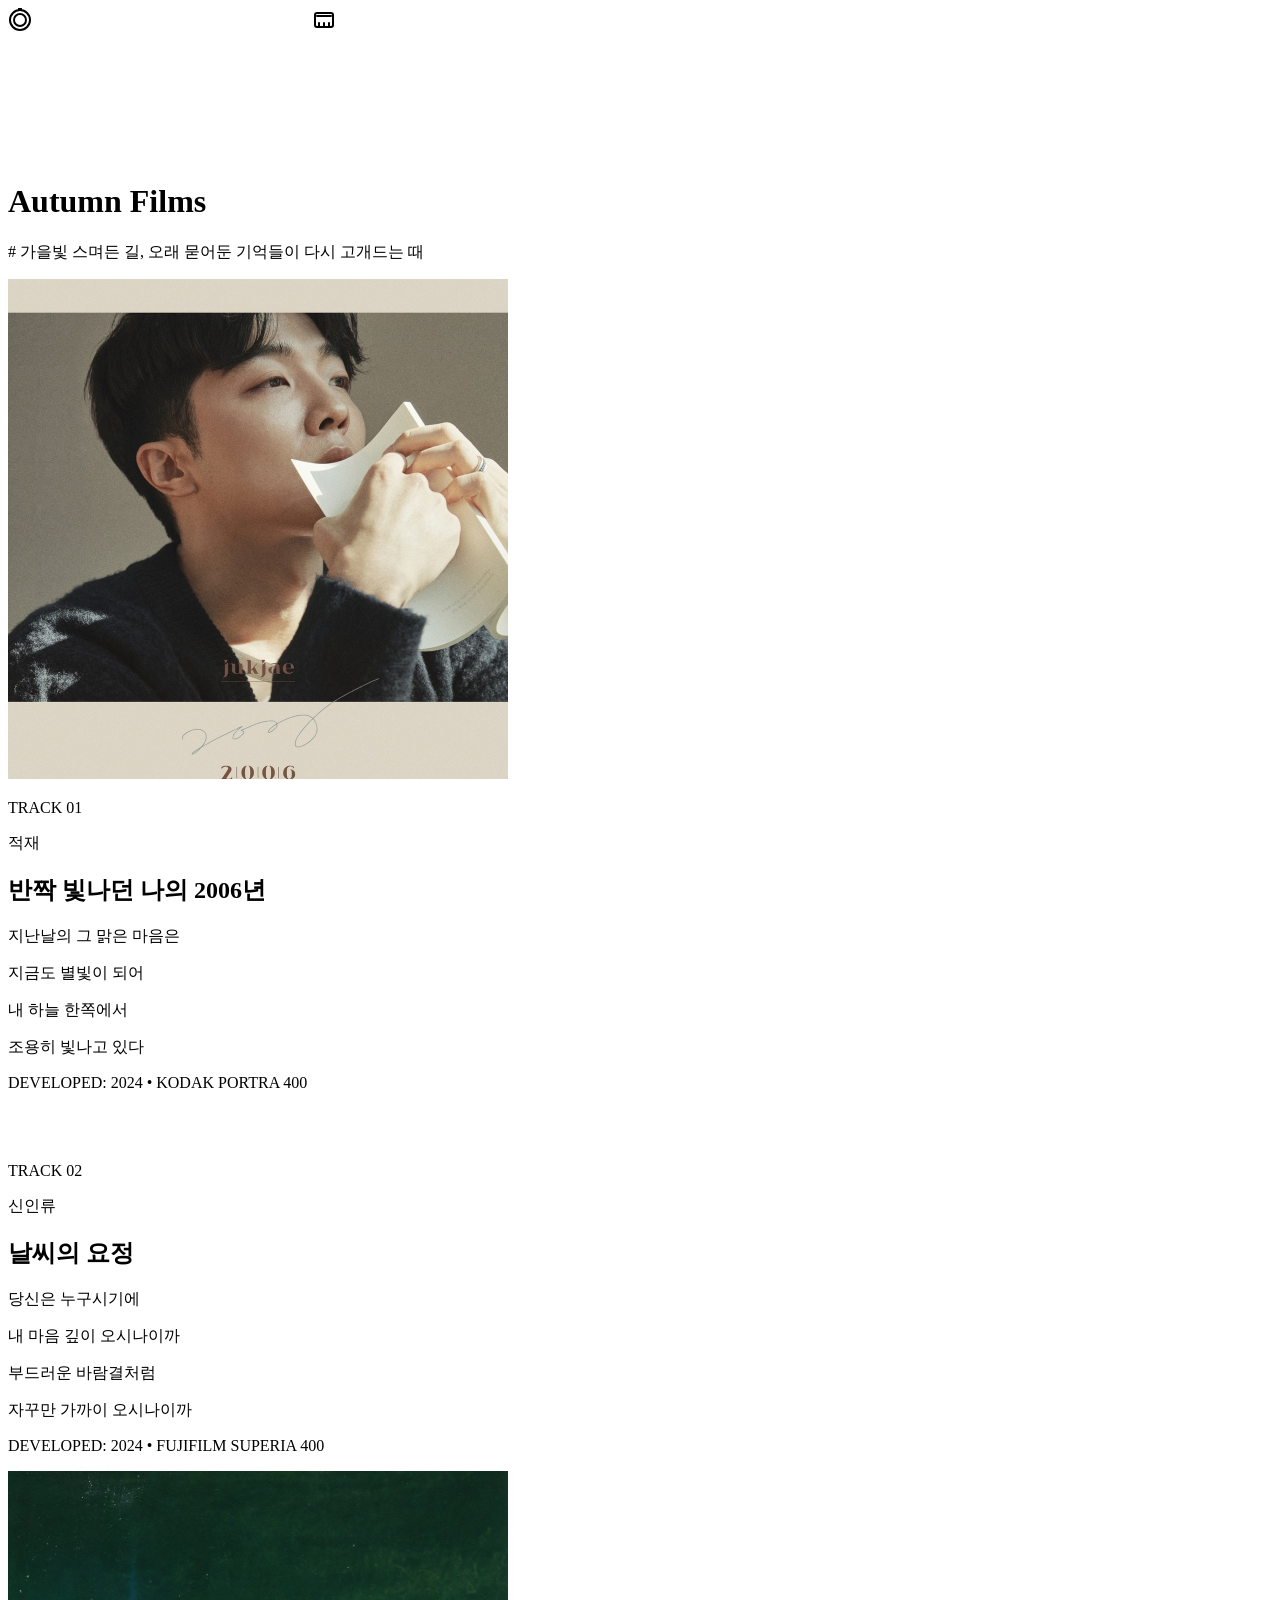
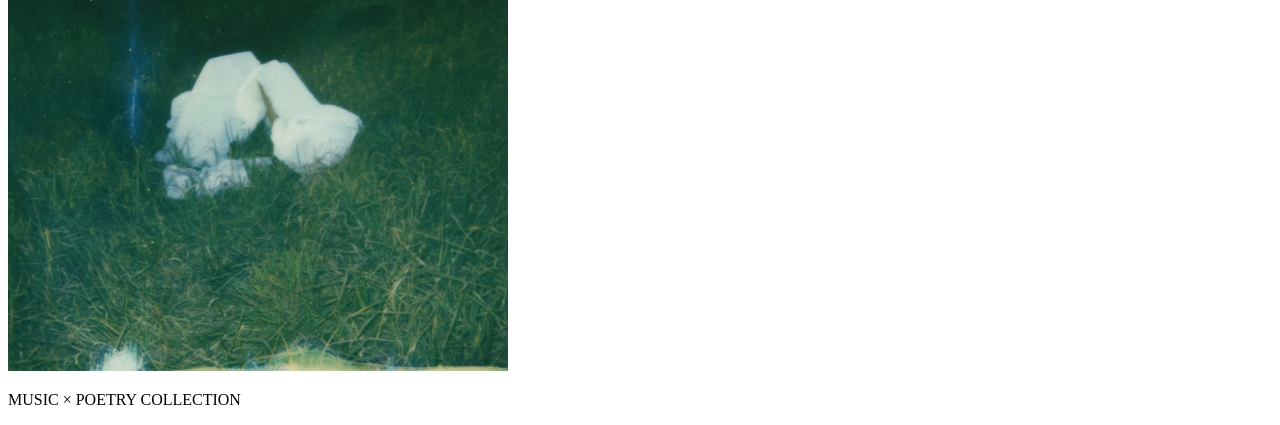
==== indexautumn.html @ a8af70ce "가을 세부 페이지 html 제작 노래의 이름, 아티스트, 썸네일 이미지, 소개글을 노래에 맞게 변경하였습니다." ====
<!DOCTYPE html>
<html lang="ko">
<head>
<div class="container">
        <link rel="stylesheet" href="stylesautumn.css"> 
        <link rel="preconnect" href="https://fonts.googleapis.com">
        <link rel="preconnect" href="https://fonts.gstatic.com" crossorigin>
        <link href="https://fonts.googleapis.com/css2?family=Italiana&display=swap" rel="stylesheet">
        <div class="header">
            <div class="header-icons">
                <svg xmlns="http://www.w3.org/2000/svg" fill="none" stroke="currentColor" stroke-width="2" stroke-linecap="round" stroke-linejoin="round">
                    <circle cx="12" cy="12" r="10"></circle>
                    <circle cx="12" cy="12" r="6"></circle>
                    <circle cx="12" cy="1" r="1"></circle>
                </svg>
                <svg xmlns="http://www.w3.org/2000/svg" fill="none" stroke="currentColor" stroke-width="2" stroke-linecap="round" stroke-linejoin="round">
                    <rect x="3" y="5" width="18" height="14" rx="2"></rect>
                    <path d="M7 15v4M12 15v4M17 15v4M5 8h14"></path>
                </svg>
            </div>
            <h1>Autumn Films</h1>
            <p class="subtitle">
                # 가을빛 스며든 길, 오래 묻어둔 기억들이 다시 고개드는 때<br>
            </p>
            <div class="dots">
                <div class="dot"></div>
                <div class="dot"></div>
                <div class="dot"></div>
            </div>
        </div>
</head>
<body>
        <div>
            <div class="film-strip">
                <div class="film-perforations film-perforations-left" id="perf1left"></div>
                <div class="film-perforations film-perforations-right" id="perf1right"></div>
                
                <div class="film-content">
                    <div class="film-grid">
                        <div class="film-image">
                            <img src="썸네일%20아카이브/반짝2006.jpg" alt="반짝 빛나던 나의 2006년">
                            <div class="film-overlay"></div>
                        </div>
                        
                        <div class="film-text amber">
                            <div>
                                <p class="track-label amber">TRACK 01</p>
                                <p class="artist-name">적재</p>
                                <h2 class="song-title amber">반짝 빛나던 나의 2006년</h2>
                            </div>

                            <div class="quote-box amber">
                                <p class="quote-line">지난날의 그 맑은 마음은</p>
                                <p class="quote-line">지금도 별빛이 되어</p>
                                <p class="quote-line">내 하늘 한쪽에서</p>
                                <p class="quote-line">조용히 빛나고 있다</p>
                            </div>

                            <div class="timestamp amber">
                                <p class="timestamp-text">DEVELOPED: 2024 • KODAK PORTRA 400</p>
                            </div>
                        </div>
                    </div>
                </div>
            </div>

            <div class="film-strip">
                <div class="film-perforations film-perforations-left" id="perf2left"></div>
                <div class="film-perforations film-perforations-right" id="perf2right"></div>
                
                <div class="film-content">
                    <div class="film-grid" style="direction: rtl;">
                        <div style="direction: ltr;">
                            <div class="film-text rose">
                                <div>
                                    <p class="track-label rose">
                                        <br>
                                        <br>
                                        <br>
                                        TRACK 02</p>
                                    <p class="artist-name">신인류</p>
                                    <h2 class="song-title rose">날씨의 요정</h2>
                                </div>

                                <div class="quote-box rose">
                                    <p class="quote-line">당신은 누구시기에</p>
                                    <p class="quote-line">내 마음 깊이 오시나이까</p>
                                    <p class="quote-line">부드러운 바람결처럼</p>
                                    <p class="quote-line">자꾸만 가까이 오시나이까</p>
                                </div>

                                <div class="timestamp rose">
                                    <p class="timestamp-text">DEVELOPED: 2024 • FUJIFILM SUPERIA 400</p>
                                </div>
                            </div>
                        </div>

                        <div class="film-image" style="direction: ltr;">
                            <img src="썸네일%20아카이브/날씨의 요정.jpg" alt="날씨의 요정">
                            <div class="film-overlay"></div>
                        </div>
                    </div>
                </div>
            </div>
        </div>

        <div class="footer">
            <div class="footer-content">
                <p class="footer-text">MUSIC × POETRY COLLECTION</p>
            </div>
        </div>
    </div>
</body>

<script>
        function createPerforations() {
            const containers = [
                { left: 'perf1left', right: 'perf1right' },
                { left: 'perf2left', right: 'perf2right' }
            ];

            containers.forEach(({ left, right }) => {
                [left, right].forEach(id => {
                    const container = document.getElementById(id);
                    container.innerHTML = '';
                    for (let i = 0; i < 8; i++) {
                        const hole = document.createElement('div');
                        hole.className = 'perforation-hole';
                        container.appendChild(hole);
                    }
                });
            });
        }

        document.addEventListener('DOMContentLoaded', function() {
            createPerforations();
        });
</script>
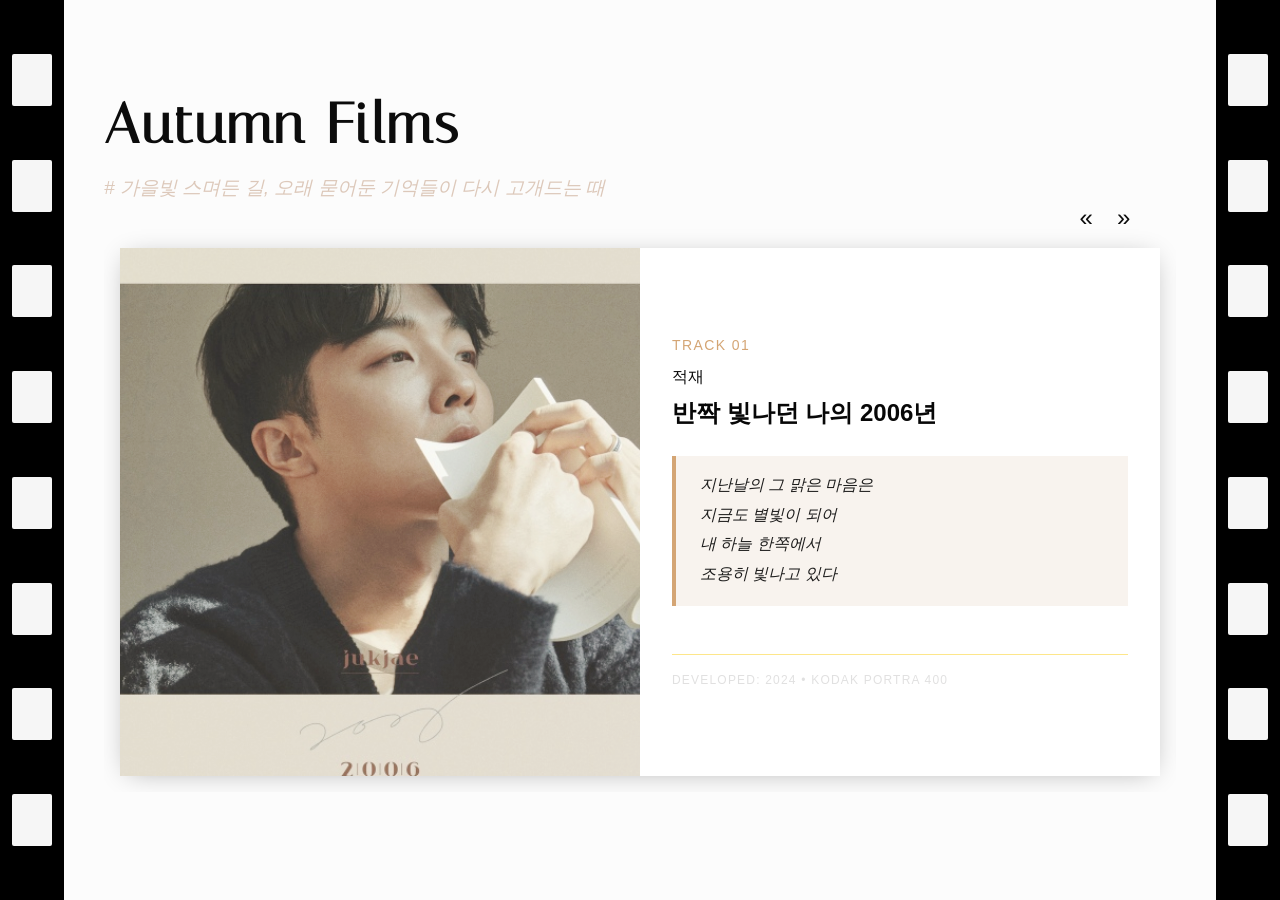
==== commit 9242ee88: "세부 페이지 디자인 수정" ====
--- a/indexautumn.html
+++ b/indexautumn.html
@@ -6,35 +6,24 @@
         <link rel="preconnect" href="https://fonts.googleapis.com">
         <link rel="preconnect" href="https://fonts.gstatic.com" crossorigin>
         <link href="https://fonts.googleapis.com/css2?family=Italiana&display=swap" rel="stylesheet">
-        <div class="header">
-            <div class="header-icons">
-                <svg xmlns="http://www.w3.org/2000/svg" fill="none" stroke="currentColor" stroke-width="2" stroke-linecap="round" stroke-linejoin="round">
-                    <circle cx="12" cy="12" r="10"></circle>
-                    <circle cx="12" cy="12" r="6"></circle>
-                    <circle cx="12" cy="1" r="1"></circle>
-                </svg>
-                <svg xmlns="http://www.w3.org/2000/svg" fill="none" stroke="currentColor" stroke-width="2" stroke-linecap="round" stroke-linejoin="round">
-                    <rect x="3" y="5" width="18" height="14" rx="2"></rect>
-                    <path d="M7 15v4M12 15v4M17 15v4M5 8h14"></path>
-                </svg>
-            </div>
+        <div class="header">           
             <h1>Autumn Films</h1>
             <p class="subtitle">
                 # 가을빛 스며든 길, 오래 묻어둔 기억들이 다시 고개드는 때<br>
             </p>
-            <div class="dots">
-                <div class="dot"></div>
-                <div class="dot"></div>
-                <div class="dot"></div>
-            </div>
+            <div class="movie-line1"></div>
+            <div class="movie-line2"></div>
+            <div class="perforation-container left" id="perf-left"></div>
+            <div class="perforation-container right" id="perf-right"></div>
+            <div class="button">
+                <button id="prev-btn" class="prev-btn">«</button>
+                <button id="next-btn" class="next-btn">»</button>
+            </div> 
         </div>
 </head>
 <body>
-        <div>
-            <div class="film-strip">
-                <div class="film-perforations film-perforations-left" id="perf1left"></div>
-                <div class="film-perforations film-perforations-right" id="perf1right"></div>
-                
+        <div class="track-container" id="track-container">
+            <div class="film-strip" id="track-amber">
                 <div class="film-content">
                     <div class="film-grid">
                         <div class="film-image">
@@ -64,7 +53,7 @@
                 </div>
             </div>
 
-            <div class="film-strip">
+            <div class="film-strip" id="track-rose">
                 <div class="film-perforations film-perforations-left" id="perf2left"></div>
                 <div class="film-perforations film-perforations-right" id="perf2right"></div>
                 
@@ -96,17 +85,11 @@
                         </div>
 
                         <div class="film-image" style="direction: ltr;">
-                            <img src="썸네일%20아카이브/날씨의 요정.jpg" alt="날씨의 요정">
+                            <img src="썸네일%20아카이브/Give love.jpg" alt="Give love">
                             <div class="film-overlay"></div>
                         </div>
                     </div>
                 </div>
-            </div>
-        </div>
-
-        <div class="footer">
-            <div class="footer-content">
-                <p class="footer-text">MUSIC × POETRY COLLECTION</p>
             </div>
         </div>
     </div>
@@ -115,8 +98,7 @@
 <script>
         function createPerforations() {
             const containers = [
-                { left: 'perf1left', right: 'perf1right' },
-                { left: 'perf2left', right: 'perf2right' }
+                { left: 'perf-left', right: 'perf-right' }
             ];
 
             containers.forEach(({ left, right }) => {
@@ -131,8 +113,44 @@
                 });
             });
         }
+</script>
 
-        document.addEventListener('DOMContentLoaded', function() {
-            createPerforations();
-        });
+<script>
+document.addEventListener('DOMContentLoaded', function() {
+    createPerforations(); 
+
+    const trackContainer = document.getElementById('track-container'); 
+    const prevBtn = document.getElementById('prev-btn');
+    const nextBtn = document.getElementById('next-btn');
+
+    let currentTrack = 1; 
+    const totalTracks = 2; 
+
+    function updateTrackDisplay() {
+        const offset = (currentTrack - 1) * -50; 
+        trackContainer.style.transform = `translateX(${offset}%)`;
+
+        prevBtn.disabled = (currentTrack === 1);
+        nextBtn.disabled = (currentTrack === totalTracks);
+    }
+
+    nextBtn.addEventListener('click', function() {
+        if (currentTrack < totalTracks) {
+            currentTrack++;
+            updateTrackDisplay();
+        }
+    });
+
+    prevBtn.addEventListener('click', function() {
+        if (currentTrack > 1) {
+            currentTrack--;
+            updateTrackDisplay();
+        }
+    });
+
+    updateTrackDisplay();
+    setTimeout(() => {
+        document.body.classList.add('loaded');
+    }, 10);
+});
 </script>
--- a/stylesautumn.css
+++ b/stylesautumn.css
@@ -0,0 +1,309 @@
+:root {
+            --color-cream: #ffffff;
+            --color-amber-900: #070707;
+            --color-amber-800: #be967a;
+            --color-amber-700: #c3c2c2;
+            --color-amber-600: #a0bc93;
+            --color-amber-400: #d4a574;
+            --color-amber-100: #fef3c7;
+            --color-amber-50: #fffbeb;
+            --color-rose-950: #32490b;
+            --color-rose-900: #070707;
+            --color-rose-700: #347348;
+            --color-rose-400: #91b8a9;
+            --color-rose-100: #a9c793;
+            --color-rose-50: #e2f4c5;
+        }
+
+        * {
+            margin: 0;
+            padding: 0;
+            box-sizing: border-box;
+        }
+        
+        .italiana-regular {
+        font-family: 'Italiana', sans-serif;
+        font-style: normal;
+        }
+
+        body {
+            font-family: -apple-system, BlinkMacSystemFont, 'Segoe UI', Roboto, 'Helvetica Neue', Arial, sans-serif;
+            line-height: 1.6;
+            padding: 3rem 1rem;
+            height: 100%;
+            background-color: #fcfcfc;
+            overflow: hidden;
+            overflow-x: hidden;
+            opacity: 0; 
+            transition: opacity 0.9s ease-in-out; 
+        }
+
+        body.loaded {
+            opacity: 1; 
+        }
+
+        .container {
+            max-width: 67rem;
+            margin: 0 auto;
+            overflow: hidden;
+        }
+
+        .header {
+            text-align: left;
+            margin-bottom: 2.8rem;
+        }
+
+        h1 {
+            font-size: 3.5rem;
+            font-weight: 800;
+            color: #0c0c0c;
+            margin-bottom: 0.2rem;
+            margin-top: 2rem;
+            font-family: 'Italiana', sans-serif;
+            letter-spacing: 2.8px;
+        }
+
+        .subtitle {
+            color: var(--color-amber-800);
+            opacity: 0.5;
+            font-style: italic;
+            font-weight: 500;
+            font-size: 1.2rem;
+        }
+
+        .button {
+            position: relative; 
+            width: 100%;
+            left: 90%;
+            float: right;
+            height: 30%;
+        }
+
+        .prev-btn {
+            position: absolute; 
+            font-size: 24px;
+            border: none;
+            background-color: transparent;
+            cursor: pointer;
+            padding: 0;
+            outline: none;
+            color: #0c0c0c; 
+            left: 1%; 
+            top: 0;
+        }
+
+        .next-btn {
+            position: absolute; 
+            font-size: 24px;
+            border: none;
+            background-color: transparent;
+            cursor: pointer;
+            padding: 0;
+            outline: none;
+            color: #0c0c0c; 
+            left: 4.5%; 
+            top: 0;
+        }
+
+        .movie-line1 {
+            position: absolute; 
+            width: 5%; 
+            height: 100%;
+            background-color: #000000; 
+            left: 0%;
+            top: 0%;
+        }
+
+        .movie-line2 {
+            position: absolute; 
+            width: 5%;
+            height: 100%;
+            background-color: #000000; 
+            right: 0%;
+            top: 0%;
+        }
+
+        .perforation-container {
+            position: absolute;
+            width: 5%; 
+            height: 100%;
+            top: 0;
+            background-color: #000000;
+            
+            display: flex;
+            flex-direction: column;
+            justify-content: space-evenly;
+            align-items: center;
+            z-index: 5; 
+        }
+
+        .perforation-container.left {
+            left: 0%;
+        }
+        .perforation-container.right {
+            right: 0%;
+        }
+
+        .perforation-hole {
+            width: 40px; 
+            height: 52px; 
+            background-color: rgb(246, 246, 246); 
+            border-radius: 0.125rem;
+        }
+
+        .track-container {
+            width: 200%; 
+            display: flex; 
+            transition: transform 0.5s ease-in-out; 
+        }
+
+        .film-strip {
+            min-width: 50%;
+            margin-bottom: 0; 
+            position: relative;
+        }
+        
+        .film-content {
+            margin-left: 1rem;
+            margin-right: 1rem;
+            margin-bottom: 1rem;
+            background-color: white;
+            box-shadow: 0 3px 26px -8px rgba(0, 0, 0, 0.329);
+        }
+
+        .film-grid {
+            display: grid;
+            grid-template-columns: 1fr 1fr;
+        }
+
+        .film-image {
+            position: relative;
+            background-color: #f3f4f6;
+        }
+
+        .film-image img {
+            width: 100%;
+            height: 100%;
+            object-fit: cover;
+            opacity: 0.9;
+        }
+
+        .film-overlay {
+            position: absolute;
+            inset: 0;
+            background: linear-gradient(to bottom right, rgba(254, 243, 199, 0.2), rgba(255, 228, 230, 0.2));
+            mix-blend-mode: overlay;
+        }
+
+        .film-text {
+            padding: 2rem;
+            background-color: white;
+            display: flex;
+            flex-direction: column;
+            justify-content: center;
+        }
+
+        .track-label {
+            font-size: 0.875rem;
+            letter-spacing: 0.1em;
+            margin-bottom: 0.5rem;
+        }
+
+        .track-label.amber { color: var(--color-amber-400); }
+        .track-label.rose { color: var(--color-rose-700); }
+
+        .artist-name {
+            margin-bottom: 0.25rem;
+        }
+
+        .song-title {
+            font-size: 1.5rem;
+            font-weight: 700;
+            margin-bottom: 1.5rem;
+        }
+
+        .song-title.amber { color: var(--color-amber-900); }
+        .song-title.rose { color: var(--color-rose-900); }
+
+        .quote-box {
+            border-left: 4px solid;
+            padding-left: 1.5rem;
+            padding: 1rem 0 1rem 1.5rem;
+            margin-bottom: 1.5rem;
+            background-color: rgba(0, 0, 0, 0.02);
+        }
+
+        .quote-box.amber {
+            border-color: var(--color-amber-400);
+            background-color: rgba(215, 184, 154, 0.168);
+        }
+
+        .quote-box.rose {
+            border-color: var(--color-rose-400);
+            background-color: rgba(207, 217, 204, 0.3);
+        }
+
+        .quote-line {
+            margin-bottom: 0.25rem;
+            font-style: italic;
+            opacity: 0.9;
+        }
+
+        .quote-source {
+            font-size: 0.875rem;
+            opacity: 0.7;
+            margin-top: 0.75rem;
+        }
+
+        .timestamp {
+            margin-top: 1.5rem;
+            padding-top: 1rem;
+            border-top: 1px solid;
+        }
+
+        .timestamp.amber { border-color: #fde68a; }
+        .timestamp.rose { border-color: #c2f4d4; }
+
+        .timestamp-text {
+            font-size: 0.75rem;
+            letter-spacing: 0.1em;
+            opacity: 0.5;
+        }
+
+        .quote-box.amber .quote-line { color: var(--color-amber-900); }
+        .quote-box.rose .quote-line { color: var(--color-rose-900); }
+
+        .film-text.amber .artist-name { color: var(--color-amber-900); }
+        .film-text.rose .artist-name { color: var(--color-rose-900); }
+
+        .film-text.amber .timestamp-text { color: var(--color-amber-700); }
+        .film-text.rose .timestamp-text { color: var(--color-rose-700); }
+
+
+        @media (max-width: 768px) {
+            .film-grid {
+                grid-template-columns: 1fr;
+            }
+
+            .film-content {
+                margin-left: 1rem;
+                margin-right: 1rem;
+            }
+
+            h1 {
+                font-size: 1.875rem;
+            }
+
+            .film-text {
+                padding: 1.5rem;
+            }
+
+            .frame-number {
+                right: auto;
+                left: 1rem;
+            }
+
+            .film-grid > div:nth-child(2) .frame-number {
+                left: 1rem;
+            }
+        }
